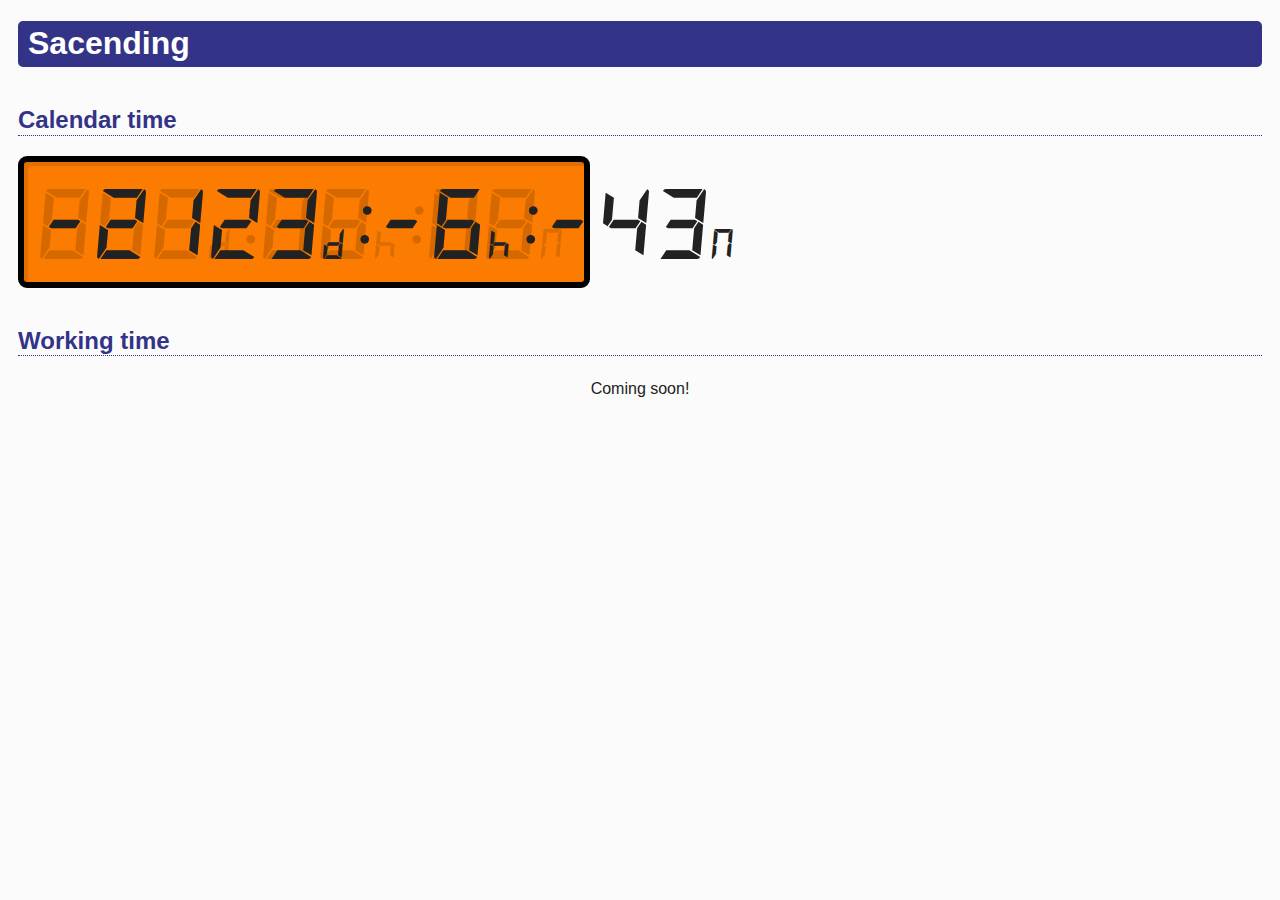
==== index.html @ 79aefe7c "fix page title and add working time countdown mockup" ====
<!DOCTYPE html>

<html lang="en">

<head>
<meta charset="UTF-8">
<title>Sacending countdown</title>
<link rel="stylesheet" type="text/css" href="./keshikan.css">
<link rel="stylesheet" type="text/css" href="./dseg.css">
<script>

var daylist = ["sun", "mon", "tue", "wed", "thu", "fri", "sat"];

function genTimerStrings(tm, num){

	var i;
	var ret = tm.toString(10);
	var left = ret.length;

	if( left < num){
		for(i=0; i<( num - left ); i++ ){
			ret = String(0) + ret;
		}
	}

	return ret;
}

function updateTimer(){
	var ret;
	var date = new Date();
	var tm_year, tm_mon, tm_date, tm_hour, tm_min, tm_sec, tm_msec,tm_day;
	var colon;

	tm_year = date.getFullYear();
	tm_mon = date.getMonth()+1;
	tm_date = date.getDate();
	tm_day = date.getDay();
	tm_hour = date.getHours();
	tm_min = date.getMinutes();
	tm_sec = date.getSeconds();
	tm_msec = date.getMilliseconds();

	tm_mon = genTimerStrings(tm_mon, 2);
	tm_date = genTimerStrings(tm_date, 2);
	tm_hour = genTimerStrings(tm_hour, 2);
	tm_min = genTimerStrings(tm_min, 2);
	tm_sec = genTimerStrings(tm_sec, 2);
	tm_day = daylist[tm_day];

	if( tm_sec & 1 ){
		colon = ' ';
	}else{
		colon = ':';
	}


	crem_days = "179"
	crem_hours = "07"
	crem_minutes = "49"

	utcTarget = Date.UTC(2020, 08, 30, 17, 00, 00, 00);
	//utcTarget = Date.UTC(2020, 01, 11, 18, 00, 00, 00);
	date = new Date();
	var utcNow = Date.UTC(date.getFullYear(), date.getMonth(), date.getDate(), date.getHours(), date.getMinutes(), date.getSeconds(), date.getMilliseconds());

	diffMs = utcTarget - utcNow;
	crem_days = genTimerStrings(Math.floor(diffMs/86400/1000), 3);
	crem_hours = genTimerStrings(Math.floor(diffMs/3600/1000) % 24, 2);
	crem_minutes = genTimerStrings(Math.floor(diffMs/60/1000) % 60, 2);

	//document.getElementById("DSEGClock").innerHTML = tm_hour + colon + tm_min + "<span style=\"font-size:30px;\">"  + tm_sec + "</span>";
	document.getElementById("Caldays").innerHTML =
	crem_days + "<span style=\"font-size:30px;\">d</span>"+
	"&nbsp;"+colon+crem_hours+"<span style=\"font-size:30px;\">h</span>"+
	"&nbsp;"+colon+crem_minutes+"<span style=\"font-size:30px;\">m</span>";

	setTimeout("updateTimer()", 500 - date.getMilliseconds()%500 );

}

</script>

<style>
@font-face {
  font-family: "D7MI";
  src: url("./fonts/DSEG7Modern-Italic.woff") format('woff');
}

@font-face {
  font-family: "D14MI";
  src: url("./fonts/DSEG14Modern-Italic.woff") format('woff');
}

@font-face {
  font-family: "D7MBI";
  src: url("./fonts/DSEG7Modern-BoldItalic.woff") format('woff');
}

@font-face {
  font-family: "DWEATHER";
  src: url("./fonts/DSEGWeather.woff") format('woff');
}

.D7MI {
font-family: "D7MI";
}

.D7MBI {
font-family: "D7MBI";
}

.D14MI {
font-family: "D14MI";
}

.DWEATHER {
font-family: "DWEATHER";
font-size:72px;
height:72px;
}

.Clock-Wrapper{
	position:relative;
	border:6px solid #000;
	border-radius:9px;
	height:120px;
	width:560px;
	background-color:#fb7c00;
	box-shadow: 4px 4px 1px 0px rgba(0,0,0,0.1) inset;
}


.Clock-Time-Background{
	z-index:50;
	position:absolute;
	top:50px;
	left:12px;
	color:rgba(0,0,0,0.15);
	font-size:70px;
}

.Clock-Time-Front{
	z-index:100;
	position:absolute;
	top:50px;
	left:12px;
	font-size:70px;
}

.Clock-Year-Background{
	z-index:50;
	position:absolute;
	top:13px;
	left:6px;
	color:rgba(0,0,0,0.1);
	font-size:27px;
}

.Clock-Year-Front{
	z-index:100;
	position:absolute;
	top:13px;
	left:6px;
	font-size:27px;

}

.InputForm-Wrapper{
	position:relative;
	border:1px solid #000;
	border-radius:3px;
	height:80px;
	margin-top:10px;
}

.InputForm-Front{
	z-index:100;
	position:absolute;
	top:30px;
	left:6px;
	font-size:60px;
}

.example-Wrapper{
	position:relative;
	border:1px solid #000;
	border-radius:3px;
	height:80px;
	margin-top:10px;
}

.example-Front{
	z-index:100;
	position:absolute;
	top:30px;
	left:6px;
	font-size:60px;
}


td{
	padding: 0px;
}


</style>


</head>

<body onload="updateTimer()"

<header>
</header>

<h1>Sacending</h1>


<h2>Calendar time</h2>
<div class="center">
	<div class="Clock-Wrapper">
		<!--<span class="Clock-Time-Background D7MBI">88:88<span style="font-size:30px;">88</span></span>-->
		<span class="Clock-Time-Background D7MBI">
				888<span style="font-size:30px;">d</span>
				:88<span style="font-size:30px;">h</span>
				:88<span style="font-size:30px;">m</span>
		</span>
		<span id="Caldays" class="Clock-Time-Front D7MBI">
			180<span style="font-size:30px;">d</span>
			:08<span style="font-size:30px;">h</span>
			:59<span style="font-size:30px;">m</span>
		</span>
		<!--<span class="Clock-Year-Background"><span class="D7MI">2088-88-88</span><span class="D14MI"> ~~~</span></span>-->
		<span id="DSEGClock-Year" class="Clock-Year-Front"></span>
	</div>
</div>

<h2>Working time</h2>
<div class="center">
	Coming soon!
</div>

</body>

</html>
---- keshikan.css ----
﻿/*
	For all pages.
	CSS  Level 3 Optimized.
	2017-04-29 by Keshikan
*/


body {
	background-color:#fbfbfb;
	font-size:100%;
	padding-left:10px;
	padding-right:10px;
	padding-bottom:10px;
	max-width:1280px;
	line-height:160%;
	color:#222;
	font-family:Meiryo, 'Lucida Grande','Hiragino Kaku Gothic ProN', sans-serif;
}

table {
	margin: 0px 0px 30px 10px;
	padding: 0px;
	border-collapse: collapse;
}

td {
	padding: 2px;
	background-color: #fafaf7;
	border: 1px solid #555;
}

th {
	padding: 5px;
	text-align: center;
	vertical-align: top;
	color: #333;
	background-color: #eee;
	border: 1px solid #555;
}

.bordernone {
	border:none;
}

table[class="bordernone"] th, table[class="bordernone"] td {
	border:none;
	background-color:#fbfbfb;
}

.displaySample {
	font-family:D7MR;
	position:relative;
}


td.displaySample span:nth-of-type(1) {
	z-index:100;
	position:absolute;
	top:10px;
	white-space: nowrap;

}

td.displaySample span:nth-of-type(2) {
	z-index:50;
	position:absolute;
	top:10px;
	color:rgba(0,0,0,0.1);
	white-space: nowrap;
}


.nomark {
	list-style-type:none;
	margin-left:-10px;
}

A {
	color:#0a0a5e;
	text-decoration:underline; 
}

A:hover {
	color:#2255bb;
	background-color:#ffbbbb;
}

A:visited {
	color:#2255bb;
}

header .hright {
	color:#111188;
	float:right;
}

header .hleft {
	color:#111188;
	float:left;
	font-size:120%;
}

header .langmenu{
	text-align:right;
}

header .navi{

}

header .lastmodified{
	text-align:right;
	margin-top:10px;
	color:black;
	font-size:large;
}

footer {
	font-size:small;
	border-top:1px solid #555;
	padding-top:10px;
}

footer .lastmodified{
	font-style:italic;
	text-align:right;
}

footer .validator{
	font-weight:bold;
	float:left;
}

footer .validator A:hover{
	background-color:#fbfbfb;
}

form td{
 	padding:1px;
}

.game input[type=text] {
	padding:5px;
	text-align: center;
	border:1px solid #555;
	font-size:11pt;
	font-weight:bold;
	width:135px;
	height:1.0em;
	border: 1px solid #fbfbfb;
}

.game-e input[type=text] {
	padding:5px;
	text-align: center;
	border:1px solid #555;
	font-size:11pt;
	font-weight:bold;
	width:160px;
	height:1.0em;
	border: 1px solid #fbfbfb;
}

input[type=text]:focus{
	border: 1px solid #aa0000;

}
/*
h1 {
	color:#111188;
	border-bottom:2px solid #111188;
	clear:both;
	padding-bottom:10px;
}
*/

h1 {
	background-color:#333388;

	border-radius:5px;
	-moz-border-radius:5px;
	-webkit-border-radius:5px;

	color:#fff;
	clear:both;
	padding:10px;
}


h2 {
	color:#333388;
	border-bottom:1px dotted #333388;
	clear:both;
	margin-top:40px;
	padding-bottom:2px;
}


h3 {
	color:#111;
	border-left:8px solid #883300;
	padding-left:5px;
	margin-top:20px;
	clear:both;
}

h4 {
	color:#111;
	clear:both;
}

p {
	margin-top:10px;
}

kbd {
	border: 1px solid #999;

	border-radius:3px;
	-moz-border-radius:3px;
	-webkit-border-radius:3px;

	box-shadow:1px 1px 0 rgba(0,0,0,0.2);
	padding:0.05em;
	margin:0 0.2em;
}

.download{
	text-align:center;
	background-color:#333388;
	color:#fff;
	padding:5px;
	font-size:150%;

	border-radius:7px;
	-moz-border-radius:7px;
	-webkit-border-radius:7px;

	font-weight:bold;

	box-shadow:4px 4px 5px #888

}
.download:hover{
	text-align:center;
	background-color:#fff;
	color:#333388;
	padding:5px;
	font-size:150%;
	border:3px solid #333388;

	border-radius:7px;
	-moz-border-radius:7px;
	-webkit-border-radius:7px;

	font-weight:bold;
}

.btc{
	text-align:center;
	background-color:#aa513f;
	color:#fff;
	padding:5px;
	font-size:150%;

	border-radius:7px;
	-moz-border-radius:7px;
	-webkit-border-radius:7px;

	font-weight:bold;

	box-shadow:4px 4px 5px #888;

}
.btc:hover{
	text-align:center;
	background-color:#fff;
	color:#aa513f;
	padding:5px;
	font-size:150%;
	border:3px solid #aa513f;

	border-radius:7px;
	-moz-border-radius:7px;
	-webkit-border-radius:7px;

	font-weight:bold;
}

.center{
	text-align:center;
}

img{
	max-width:100%;
}

.mathjax {
	font-size:100%;
}


.footnote{
	font-size:80%;
}
---- dseg.css ----
﻿/*
For DSEG font family.
CSS Level 3 Optimized.
2017-03-15 by Keshikan

Notice:
 In order not to apply load to traffic, DO NOT access or link directly *.woff files in this server(www.keshikan.net).
 If you want to use *.woff files, please upload to your own server.

注意：
　負荷の原因となるので、本サーバ(www.keshikan.net)上のwoffファイルに対しては、他のサイトやサービスから直接アクセスしないで下さい。
　woffファイルをネットワーク経由でご使用の際は、ご自身でサーバを用意頂き、woffファイルをアップロードした上で、そこにアクセスするようにお願い致します。
*/


/*Add DSEG family to font types.*/
/*DSEG 7 Modern*/
@font-face {
  font-family: "D7ML";
  src: url("./fonts/DSEG7Modern-Light.woff") format('woff');
}

@font-face {
  font-family: "D7MLI";
  src: url("./fonts/DSEG7Modern-LightItalic.woff") format('woff');
}

@font-face {
  font-family: "D7MR";
  src: url("./fonts/DSEG7Modern-Regular.woff") format('woff');
}

@font-face {
  font-family: "D7MI";
  src: url("./fonts/DSEG7Modern-Italic.woff") format('woff');
}

@font-face {
  font-family: "D7MB";
  src: url("./fonts/DSEG7Modern-Bold.woff") format('woff');
}

@font-face {
  font-family: "D7MBI";
  src: url("./fonts/DSEG7Modern-BoldItalic.woff") format('woff');
}

/*DSEG 7 Modern Mini*/
@font-face {
  font-family: "D7MML";
  src: url("./fonts/DSEG7ModernMini-Light.woff") format('woff');
}

@font-face {
  font-family: "D7MMLI";
  src: url("./fonts/DSEG7ModernMini-LightItalic.woff") format('woff');
}

@font-face {
  font-family: "D7MMR";
  src: url("./fonts/DSEG7ModernMini-Regular.woff") format('woff');
}

@font-face {
  font-family: "D7MMI";
  src: url("./fonts/DSEG7ModernMini-Italic.woff") format('woff');
}

@font-face {
  font-family: "D7MMB";
  src: url("./fonts/DSEG7ModernMini-Bold.woff") format('woff');
}

@font-face {
  font-family: "D7MMBI";
  src: url("./fonts/DSEG7ModernMini-BoldItalic.woff") format('woff');
}

/*DSEG 7 Classic*/
@font-face {
  font-family: "D7CL";
  src: url("./fonts/DSEG7Classic-Light.woff") format('woff');
}

@font-face {
  font-family: "D7CLI";
  src: url("./fonts/DSEG7Classic-LightItalic.woff") format('woff');
}

@font-face {
  font-family: "D7CR";
  src: url("./fonts/DSEG7Classic-Regular.woff") format('woff');
}

@font-face {
  font-family: "D7CI";
  src: url("./fonts/DSEG7Classic-Italic.woff") format('woff');
}

@font-face {
  font-family: "D7CB";
  src: url("./fonts/DSEG7Classic-Bold.woff") format('woff');
}

@font-face {
  font-family: "D7CBI";
  src: url("./fonts/DSEG7Classic-BoldItalic.woff") format('woff');
}


/*DSEG 7 Classic Mini*/
@font-face {
  font-family: "D7CML";
  src: url("./fonts/DSEG7ClassicMini-Light.woff") format('woff');
}

@font-face {
  font-family: "D7CMLI";
  src: url("./fonts/DSEG7ClassicMini-LightItalic.woff") format('woff');
}

@font-face {
  font-family: "D7CMR";
  src: url("./fonts/DSEG7ClassicMini-Regular.woff") format('woff');
}

@font-face {
  font-family: "D7CMI";
  src: url("./fonts/DSEG7ClassicMini-Italic.woff") format('woff');
}

@font-face {
  font-family: "D7CMB";
  src: url("./fonts/DSEG7ClassicMini-Bold.woff") format('woff');
}

@font-face {
  font-family: "D7CMBI";
  src: url("./fonts/DSEG7ClassicMini-BoldItalic.woff") format('woff');
}


/*DSEG 14 Modern*/
@font-face {
  font-family: "D14ML";
  src: url("./fonts/DSEG14Modern-Light.woff") format('woff');
}

@font-face {
  font-family: "D14MLI";
  src: url("./fonts/DSEG14Modern-LightItalic.woff") format('woff');
}

@font-face {
  font-family: "D14MR";
  src: url("./fonts/DSEG14Modern-Regular.woff") format('woff');
}

@font-face {
  font-family: "D14MI";
  src: url("./fonts/DSEG14Modern-Italic.woff") format('woff');
}

@font-face {
  font-family: "D14MB";
  src: url("./fonts/DSEG14Modern-Bold.woff") format('woff');
}

@font-face {
  font-family: "D14MBI";
  src: url("./fonts/DSEG14Modern-BoldItalic.woff") format('woff');
}

/*DSEG 14 Modern Mini*/
@font-face {
  font-family: "D14MML";
  src: url("./fonts/DSEG14ModernMini-Light.woff") format('woff');
}

@font-face {
  font-family: "D14MMLI";
  src: url("./fonts/DSEG14ModernMini-LightItalic.woff") format('woff');
}

@font-face {
  font-family: "D14MMR";
  src: url("./fonts/DSEG14ModernMini-Regular.woff") format('woff');
}

@font-face {
  font-family: "D14MMI";
  src: url("./fonts/DSEG14ModernMini-Italic.woff") format('woff');
}

@font-face {
  font-family: "D14MMB";
  src: url("./fonts/DSEG14ModernMini-Bold.woff") format('woff');
}

@font-face {
  font-family: "D14MMBI";
  src: url("./fonts/DSEG14ModernMini-BoldItalic.woff") format('woff');
}

/*DSEG 14 Classic*/
@font-face {
  font-family: "D14CL";
  src: url("./fonts/DSEG14Classic-Light.woff") format('woff');
}

@font-face {
  font-family: "D14CLI";
  src: url("./fonts/DSEG14Classic-LightItalic.woff") format('woff');
}

@font-face {
  font-family: "D14CR";
  src: url("./fonts/DSEG14Classic-Regular.woff") format('woff');
}

@font-face {
  font-family: "D14CI";
  src: url("./fonts/DSEG14Classic-Italic.woff") format('woff');
}

@font-face {
  font-family: "D14CB";
  src: url("./fonts/DSEG14Classic-Bold.woff") format('woff');
}

@font-face {
  font-family: "D14CBI";
  src: url("./fonts/DSEG14Classic-BoldItalic.woff") format('woff');
}


/*DSEG 14 Classic Mini*/
@font-face {
  font-family: "D14CML";
  src: url("./fonts/DSEG14ClassicMini-Light.woff") format('woff');
}

@font-face {
  font-family: "D14CMLI";
  src: url("./fonts/DSEG14ClassicMini-LightItalic.woff") format('woff');
}

@font-face {
  font-family: "D14CMR";
  src: url("./fonts/DSEG14ClassicMini-Regular.woff") format('woff');
}

@font-face {
  font-family: "D14CMI";
  src: url("./fonts/DSEG14ClassicMini-Italic.woff") format('woff');
}

@font-face {
  font-family: "D14CMB";
  src: url("./fonts/DSEG14ClassicMini-Bold.woff") format('woff');
}

@font-face {
  font-family: "D14CMBI";
  src: url("./fonts/DSEG14ClassicMini-BoldItalic.woff") format('woff');
}


/*DSEG Weather*/
@font-face {
  font-family: "DWEATHER";
  src: url("./fonts/DSEGWeather.woff") format('woff');
}

.D7MI {
font-family: "D7MI";
}

.D7MBI {
font-family: "D7MBI";
}

.D14MI {
font-family: "D14MI";
}

.DWEATHER {
font-family: "DWEATHER";
font-size:72px;
height:72px;
}
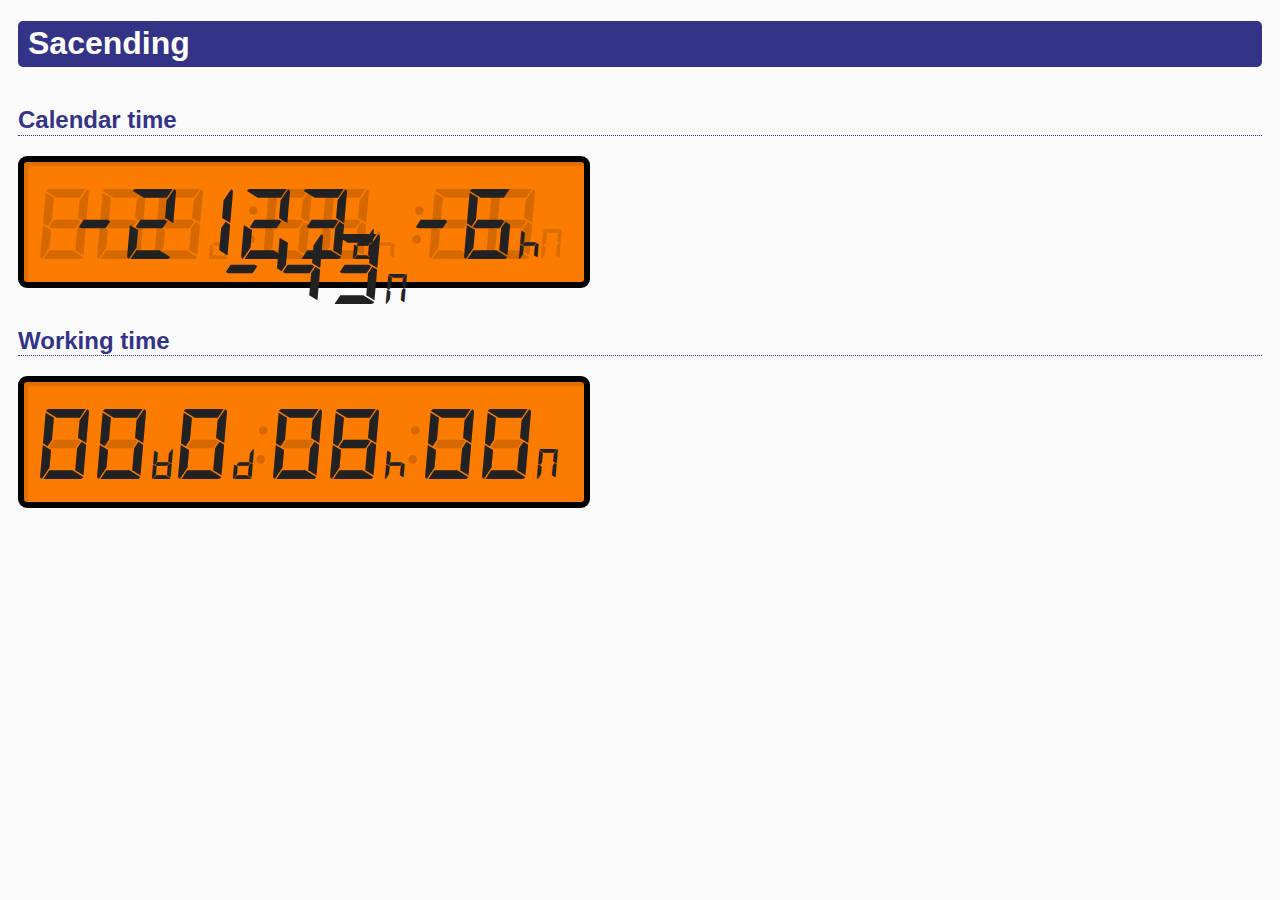
==== commit 985c4531: "prototype working days" ====
--- a/index.html
+++ b/index.html
@@ -24,6 +24,66 @@
 	}
 
 	return ret;
+}
+
+function computeWorkDays(d1, d2) {
+
+	function isSameDay(d1,d2)
+	{
+		return d1.getFullYear() == d2.getFullYear() &&
+				d1.getMonth() == d2.getMonth() &&
+				d1.getDate() == d2.getDate();
+	}
+
+	function isWeekend(d)
+	{
+		var SATURDAY = 6;
+		var SUNDAY = 0;
+		return d.getDay() == SATURDAY || d.getDay() == SUNDAY;
+	}
+
+	var holidays=["2020-04-13","2020-06-02",["2020-08-10", "2020-08-22"]];
+
+	/* expand holidays */
+	h = Array()
+	holidays.forEach(function addInterval(item, index) {
+		if (Array.isArray(item))
+		{
+			d_s = new Date(item[0]);
+			d_e = new Date(item[1]);
+			d = new Date(d_s);
+			do {
+				h.push(d);
+				d = new Date(d);
+				d.setDate(d.getDate()+1);
+			} while (d < d_e);
+		} else {
+			d = new Date(item);
+			h.push(d);
+		}
+	});
+
+	/* Assume array 'h' is sorted */
+	var d = new Date(d1);
+
+	var days = 0;
+	/* Naive approach -- shift the days and compare */
+	while (d < d2) {
+		//console.log(d);
+		//console.log(h[0]);
+		//console.log(""+d-h[0]);
+		if (h.length >0 && isSameDay(d,h[0])) {
+			//console.log("skipping "+h[0]);
+			h.shift();
+		} else if (isWeekend(d)) {
+			/* skip weekend days */
+		} else {
+			days++;
+		}
+		d.setDate(d.getDate()+1);
+	}
+	//console.log(days);
+	return days;
 }
 
 function updateTimer(){
@@ -75,6 +135,21 @@
 	"&nbsp;"+colon+crem_hours+"<span style=\"font-size:30px;\">h</span>"+
 	"&nbsp;"+colon+crem_minutes+"<span style=\"font-size:30px;\">m</span>";
 
+
+	workdays = computeWorkDays(utcNow, utcTarget);
+	wrem_weeks = genTimerStrings(Math.floor(workdays/5),2);
+	wrem_days = genTimerStrings(workdays % 5,1);
+
+	wrem_hours = "08"
+	wrem_minutes = "00";
+
+	document.getElementById("Workdays").innerHTML =
+	wrem_weeks + "<span style=\"font-size:30px;\">w</span>"+
+	wrem_days + "<span style=\"font-size:30px;\">d</span>"+
+	colon+wrem_hours+"<span style=\"font-size:30px;\">h</span>"+
+	colon+wrem_minutes+"<span style=\"font-size:30px;\">m</span>";
+
+
 	setTimeout("updateTimer()", 500 - date.getMilliseconds()%500 );
 
 }
@@ -209,7 +284,7 @@
 
 </head>
 
-<body onload="updateTimer()"
+<body onload="updateTimer()">
 
 <header>
 </header>
@@ -238,7 +313,17 @@
 
 <h2>Working time</h2>
 <div class="center">
-	Coming soon!
+	<div class="Clock-Wrapper">
+		<!--<span class="Clock-Time-Background D7MBI">88:88<span style="font-size:30px;">88</span></span>-->
+		<span class="Clock-Time-Background D7MBI">
+			88<span style="font-size:30px;">w</span>8<span style="font-size:30px;">d</span>:88<span style="font-size:30px;">h</span>:88<span style="font-size:30px;">m</span>
+		</span>
+		<span id="Workdays" class="Clock-Time-Front D7MBI">
+			88<span style="font-size:30px;">w</span>8<span style="font-size:30px;">d</span>:88<span style="font-size:30px;">h</span>:88<span style="font-size:30px;">m</span>
+		</span>
+		<!--<span class="Clock-Year-Background"><span class="D7MI">2088-88-88</span><span class="D14MI"> ~~~</span></span>-->
+		<span id="DSEGClock-Year" class="Clock-Year-Front"></span>
+	</div>
 </div>
 
 </body>
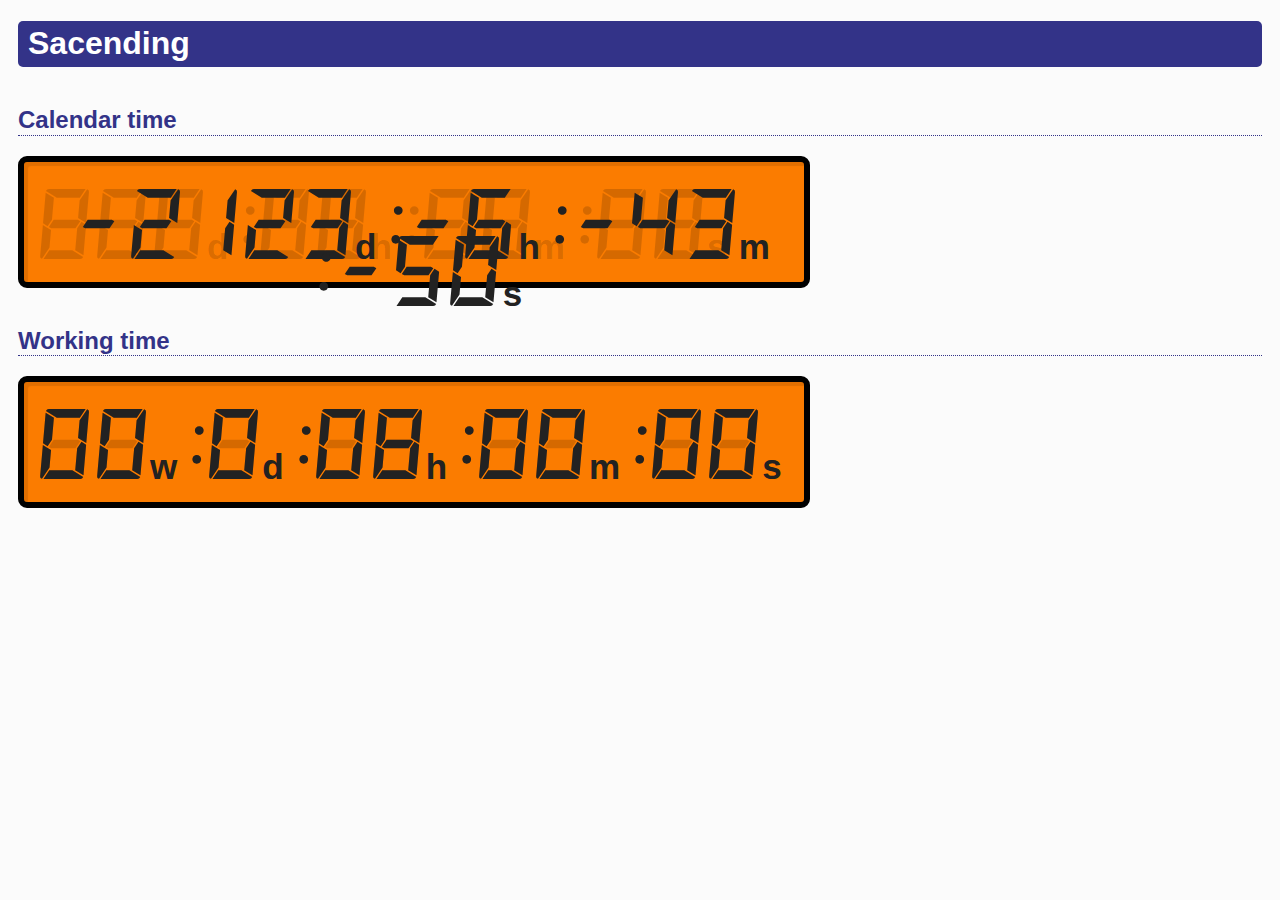
==== commit af7c7814: "reformat and add seconds" ====
--- a/index.html
+++ b/index.html
@@ -42,7 +42,7 @@
 		return d.getDay() == SATURDAY || d.getDay() == SUNDAY;
 	}
 
-	var holidays=["2020-04-13","2020-06-02",["2020-08-10", "2020-08-22"]];
+	var holidays=["2020-04-13","2020-05-01","2020-06-02",["2020-08-10", "2020-08-22"]];
 
 	/* expand holidays */
 	h = Array()
@@ -109,7 +109,7 @@
 	tm_day = daylist[tm_day];
 
 	if( tm_sec & 1 ){
-		colon = ' ';
+		colon = '&nbsp;';
 	}else{
 		colon = ':';
 	}
@@ -128,27 +128,26 @@
 	crem_days = genTimerStrings(Math.floor(diffMs/86400/1000), 3);
 	crem_hours = genTimerStrings(Math.floor(diffMs/3600/1000) % 24, 2);
 	crem_minutes = genTimerStrings(Math.floor(diffMs/60/1000) % 60, 2);
+	crem_seconds = genTimerStrings(Math.floor(diffMs/1000) % 60, 2);
 
 	//document.getElementById("DSEGClock").innerHTML = tm_hour + colon + tm_min + "<span style=\"font-size:30px;\">"  + tm_sec + "</span>";
-	document.getElementById("Caldays").innerHTML =
-	crem_days + "<span style=\"font-size:30px;\">d</span>"+
-	"&nbsp;"+colon+crem_hours+"<span style=\"font-size:30px;\">h</span>"+
-	"&nbsp;"+colon+crem_minutes+"<span style=\"font-size:30px;\">m</span>";
-
+	document.getElementById("cald").innerHTML = crem_days;
+	document.getElementById("calh").innerHTML = colon+crem_hours;
+	document.getElementById("calm").innerHTML = colon+crem_minutes;
+	document.getElementById("cals").innerHTML = colon+crem_seconds;
 
 	workdays = computeWorkDays(utcNow, utcTarget);
 	wrem_weeks = genTimerStrings(Math.floor(workdays/5),2);
 	wrem_days = genTimerStrings(workdays % 5,1);
-
 	wrem_hours = "08"
 	wrem_minutes = "00";
-
-	document.getElementById("Workdays").innerHTML =
-	wrem_weeks + "<span style=\"font-size:30px;\">w</span>"+
-	wrem_days + "<span style=\"font-size:30px;\">d</span>"+
-	colon+wrem_hours+"<span style=\"font-size:30px;\">h</span>"+
-	colon+wrem_minutes+"<span style=\"font-size:30px;\">m</span>";
-
+	wrem_seconds = "00";
+
+	document.getElementById("wrkw").innerHTML = wrem_weeks;
+	document.getElementById("wrkd").innerHTML = colon+wrem_days;
+	document.getElementById("wrkh").innerHTML = colon+wrem_hours;
+	document.getElementById("wrkm").innerHTML = colon+wrem_minutes;
+	document.getElementById("wrks").innerHTML = colon+wrem_seconds;
 
 	setTimeout("updateTimer()", 500 - date.getMilliseconds()%500 );
 
@@ -200,7 +199,7 @@
 	border:6px solid #000;
 	border-radius:9px;
 	height:120px;
-	width:560px;
+	width:780px;
 	background-color:#fb7c00;
 	box-shadow: 4px 4px 1px 0px rgba(0,0,0,0.1) inset;
 }
@@ -273,6 +272,12 @@
 	font-size:60px;
 }
 
+.label {
+	font-size:35px;
+	font-family:Arial, Helvetica, sans-serif;
+	/*font-style: italic;*/
+	font-weight: bold;
+}
 
 td{
 	padding: 0px;
@@ -297,14 +302,16 @@
 	<div class="Clock-Wrapper">
 		<!--<span class="Clock-Time-Background D7MBI">88:88<span style="font-size:30px;">88</span></span>-->
 		<span class="Clock-Time-Background D7MBI">
-				888<span style="font-size:30px;">d</span>
-				:88<span style="font-size:30px;">h</span>
-				:88<span style="font-size:30px;">m</span>
+			<span id="caldb">888</span><span class="label">d</span>
+			<span id="calhb">:88</span><span class="label">h</span>
+			<span id="calmb">:88</span><span class="label">m</span>
+			<span id="calsb">:88</span><span class="label">s</span>
 		</span>
-		<span id="Caldays" class="Clock-Time-Front D7MBI">
-			180<span style="font-size:30px;">d</span>
-			:08<span style="font-size:30px;">h</span>
-			:59<span style="font-size:30px;">m</span>
+		<span class="Clock-Time-Front D7MBI">
+			<span id="cald">888</span><span class="label">d</span>
+			<span id="calh">:88</span><span class="label">h</span>
+			<span id="calm">:88</span><span class="label">m</span>
+			<span id="cals">:88</span><span class="label">s</span>
 		</span>
 		<!--<span class="Clock-Year-Background"><span class="D7MI">2088-88-88</span><span class="D14MI"> ~~~</span></span>-->
 		<span id="DSEGClock-Year" class="Clock-Year-Front"></span>
@@ -316,10 +323,18 @@
 	<div class="Clock-Wrapper">
 		<!--<span class="Clock-Time-Background D7MBI">88:88<span style="font-size:30px;">88</span></span>-->
 		<span class="Clock-Time-Background D7MBI">
-			88<span style="font-size:30px;">w</span>8<span style="font-size:30px;">d</span>:88<span style="font-size:30px;">h</span>:88<span style="font-size:30px;">m</span>
+			<span id="wrkwb">88</span><span class="label">w</span>
+			<span id="wrkdb">:8</span><span class="label">d</span>
+			<span id="wrkhb">:88</span><span class="label">h</span>
+			<span id="wrkmb">:88</span><span class="label">m</span>
+			<span id="wrksb">:88</span><span class="label">s</span>
 		</span>
-		<span id="Workdays" class="Clock-Time-Front D7MBI">
-			88<span style="font-size:30px;">w</span>8<span style="font-size:30px;">d</span>:88<span style="font-size:30px;">h</span>:88<span style="font-size:30px;">m</span>
+		<span class="Clock-Time-Front D7MBI">
+			<span id="wrkw">88</span><span class="label">w</span>
+			<span id="wrkd">:8</span><span class="label">d</span>
+			<span id="wrkh">:88</span><span class="label">h</span>
+			<span id="wrkm">:88</span><span class="label">m</span>
+			<span id="wrks">:88</span><span class="label">s</span>
 		</span>
 		<!--<span class="Clock-Year-Background"><span class="D7MI">2088-88-88</span><span class="D14MI"> ~~~</span></span>-->
 		<span id="DSEGClock-Year" class="Clock-Year-Front"></span>
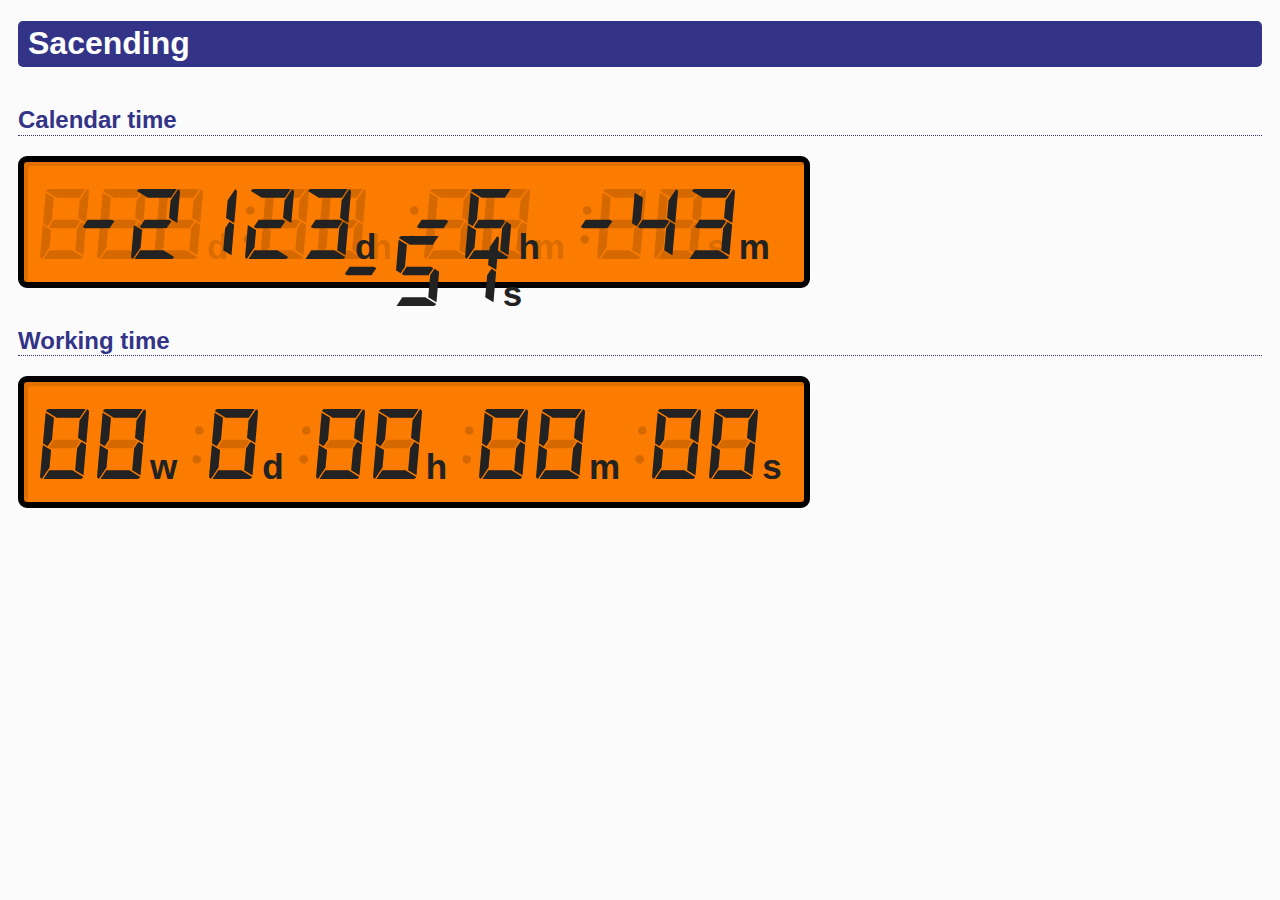
==== commit ec28a17f: "fix handling of working time" ====
--- a/index.html
+++ b/index.html
@@ -26,8 +26,9 @@
 	return ret;
 }
 
-function computeWorkDays(d1, d2) {
-
+function computeWorkTime(d1, d2) {
+
+	/* Comnpute the number of entire working days from d1 (excluded, so from d1+1) until d2 (included) */
 	function isSameDay(d1,d2)
 	{
 		return d1.getFullYear() == d2.getFullYear() &&
@@ -42,9 +43,11 @@
 		return d.getDay() == SATURDAY || d.getDay() == SUNDAY;
 	}
 
-	var holidays=["2020-04-13","2020-05-01","2020-06-02",["2020-08-10", "2020-08-22"]];
-
-	/* expand holidays */
+	var holidays=["2020-04-13","2020-05-01","2020-06-02",["2020-08-10", "2020-08-21"]];
+
+	const worktimes=[[[08,00],[12,00]],[[13,00],[17,00]]];
+
+	/* expand holidays[] into individual days h[] */
 	h = Array()
 	holidays.forEach(function addInterval(item, index) {
 		if (Array.isArray(item))
@@ -56,7 +59,7 @@
 				h.push(d);
 				d = new Date(d);
 				d.setDate(d.getDate()+1);
-			} while (d < d_e);
+			} while (d <= d_e);
 		} else {
 			d = new Date(item);
 			h.push(d);
@@ -65,10 +68,23 @@
 
 	/* Assume array 'h' is sorted */
 	var d = new Date(d1);
+	var d2 = new Date(d2)
+
+	d.setHours(0);
+	d.setMinutes(0);
+	d.setSeconds(0);
+	d.setMilliseconds(0);
+	d2.setHours(0);
+	d2.setMinutes(0);
+	d2.setSeconds(0);
+	d2.setMilliseconds(0);
+
 
 	var days = 0;
+	var d1_working = false;
+	var cycles = 0;
 	/* Naive approach -- shift the days and compare */
-	while (d < d2) {
+	while (d <= d2) {
 		//console.log(d);
 		//console.log(h[0]);
 		//console.log(""+d-h[0]);
@@ -78,12 +94,61 @@
 		} else if (isWeekend(d)) {
 			/* skip weekend days */
 		} else {
+			if (cycles == 0)
+			{
+				d1_working = true;
+			}
+			/* break at the end */
+			if (d - d2 == 0)
+				break;
 			days++;
 		}
+		cycles++;
+		/* move on to tomorrow */
 		d.setDate(d.getDate()+1);
 	}
 	//console.log(days);
-	return days;
+
+	function diffTime(d, hm)
+	{
+		var h2 = hm[0];
+		var m2 = hm[1];
+
+		var h1 = d.getHours();
+		var m1 = d.getMinutes();
+		var s1 = d.getSeconds()
+
+		return (h1 - h2) * 60 * 60 + (m1 - m2) * 60 + s1;
+	}
+
+	var secs = 0;
+	/* compute remaining working time today */
+	if (d1_working)
+	{
+		worktimes.forEach(function sumTime(item,index) {
+			var time_s = item[0];
+			var time_e = item[1];
+			var d_s = diffTime(new Date(d1),time_s);
+			var d_e = diffTime(new Date(d1),time_e);
+
+			/* now is before end */
+			if (d_e < 0)
+			{
+				/* now is after start */
+				if (d_s > 0)
+				{
+					secs += -d_e;
+				}
+				else
+				{
+					secs += d_s-d_e;
+				}
+			}
+		});
+	}
+
+	/* Compute todays' remaining time */
+	return [days, secs];
 }
 
 function updateTimer(){
@@ -115,14 +180,14 @@
 	}
 
 
-	crem_days = "179"
-	crem_hours = "07"
-	crem_minutes = "49"
-
-	utcTarget = Date.UTC(2020, 08, 30, 17, 00, 00, 00);
-	//utcTarget = Date.UTC(2020, 01, 11, 18, 00, 00, 00);
+	utcTarget = new Date(2020, 08, 30, 17, 00, 00, 00);
+	//utcTarget = new Date(2020, 01, 25, 17, 00, 00, 00);
 	date = new Date();
-	var utcNow = Date.UTC(date.getFullYear(), date.getMonth(), date.getDate(), date.getHours(), date.getMinutes(), date.getSeconds(), date.getMilliseconds());
+
+
+	//var utcNow = new Date.UTC(date.getFullYear(), date.getMonth(), date.getDate(), date.getHours(), date.getMinutes(), date.getSeconds(), date.getMilliseconds());
+	var utcNow = new Date();
+	//utcNow = new Date(2020, 01, 26, 08, 01, 00, 00);
 
 	diffMs = utcTarget - utcNow;
 	crem_days = genTimerStrings(Math.floor(diffMs/86400/1000), 3);
@@ -136,12 +201,16 @@
 	document.getElementById("calm").innerHTML = colon+crem_minutes;
 	document.getElementById("cals").innerHTML = colon+crem_seconds;
 
-	workdays = computeWorkDays(utcNow, utcTarget);
+	worktime = computeWorkTime(utcNow, utcTarget);
+	workdays = worktime[0];
+	worksecs = worktime[1];
+
 	wrem_weeks = genTimerStrings(Math.floor(workdays/5),2);
 	wrem_days = genTimerStrings(workdays % 5,1);
-	wrem_hours = "08"
-	wrem_minutes = "00";
-	wrem_seconds = "00";
+
+	wrem_hours = genTimerStrings(Math.floor(worksecs/3600), 2);
+	wrem_minutes = genTimerStrings(Math.floor(worksecs/60) % 60, 2);
+	wrem_seconds = genTimerStrings(Math.floor(worksecs%60), 2);
 
 	document.getElementById("wrkw").innerHTML = wrem_weeks;
 	document.getElementById("wrkd").innerHTML = colon+wrem_days;
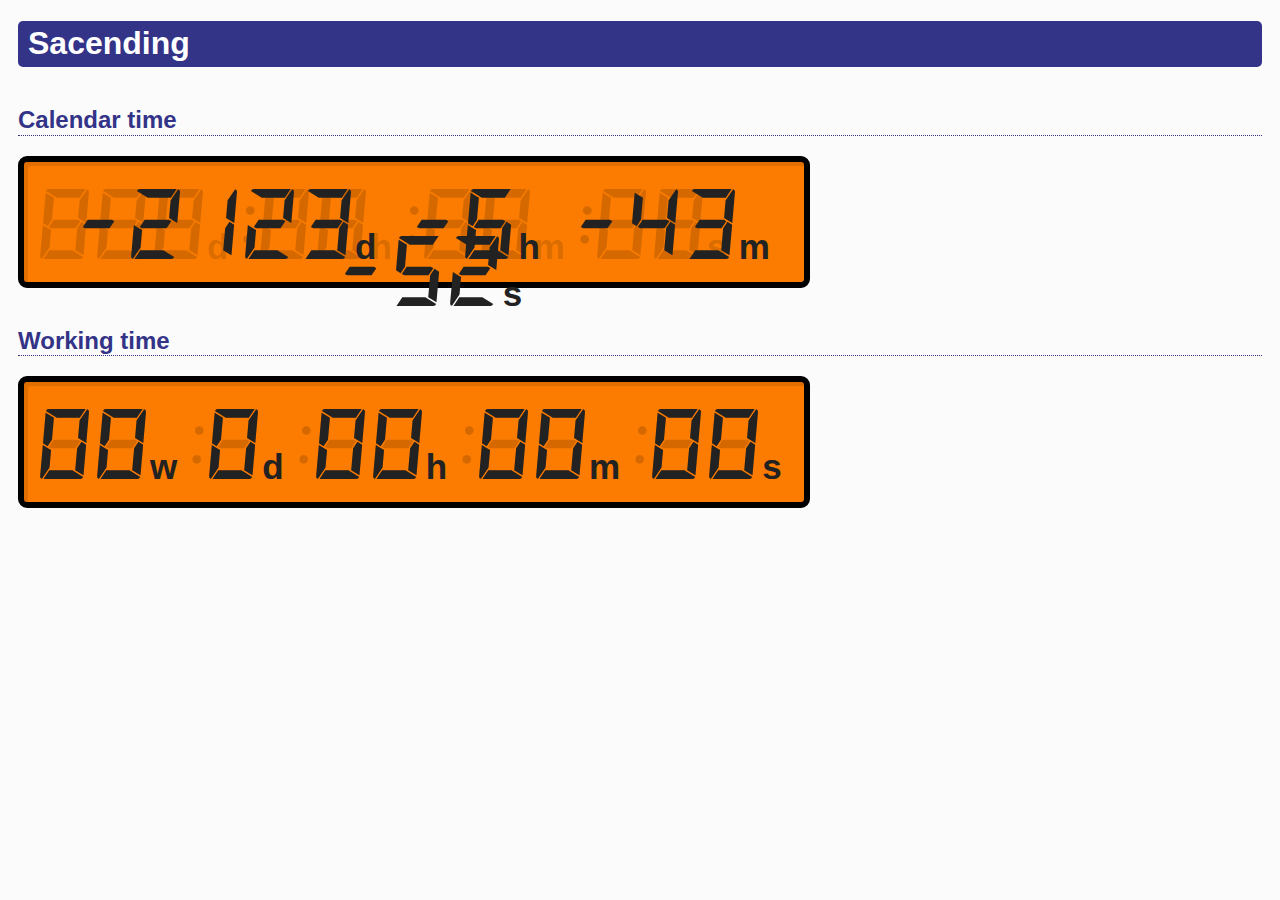
==== commit edcc3c79: "work around inconsistency between calendar and working time" ====
--- a/index.html
+++ b/index.html
@@ -116,7 +116,7 @@
 
 		var h1 = d.getHours();
 		var m1 = d.getMinutes();
-		var s1 = d.getSeconds()
+		var s1 = d.getSeconds();
 
 		return (h1 - h2) * 60 * 60 + (m1 - m2) * 60 + s1;
 	}
@@ -137,7 +137,7 @@
 				/* now is after start */
 				if (d_s > 0)
 				{
-					secs += -d_e;
+					secs += -d_e-1;
 				}
 				else
 				{
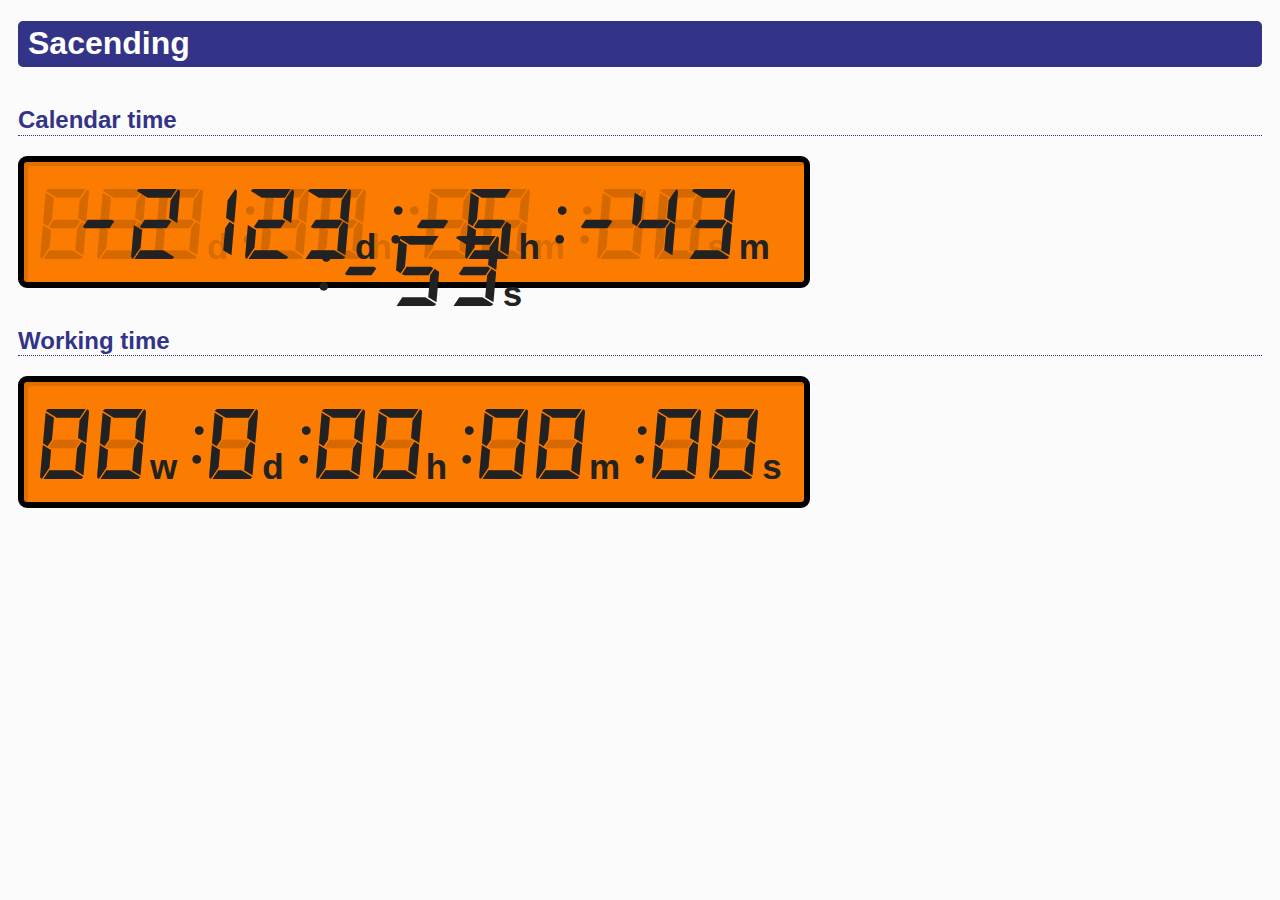
==== commit 979dea88: "fix bug when holidays are in the past" ====
--- a/index.html
+++ b/index.html
@@ -43,7 +43,7 @@
 		return d.getDay() == SATURDAY || d.getDay() == SUNDAY;
 	}
 
-	var holidays=["2020-04-13","2020-05-01","2020-06-02",["2020-08-10", "2020-08-21"]];
+	var holidays=["2020-01-01","2020-04-13","2020-05-01","2020-06-02",["2020-08-10", "2020-08-21"]];
 
 	const worktimes=[[[08,00],[12,00]],[[13,00],[17,00]]];
 
@@ -88,9 +88,10 @@
 		//console.log(d);
 		//console.log(h[0]);
 		//console.log(""+d-h[0]);
-		if (h.length >0 && isSameDay(d,h[0])) {
+		//if (h.length>0 && isSameDay(d,h[0])) {
+		if (h.find(isSameDay.bind(null,d))) {
 			//console.log("skipping "+h[0]);
-			h.shift();
+			/* skip holidays */
 		} else if (isWeekend(d)) {
 			/* skip weekend days */
 		} else {
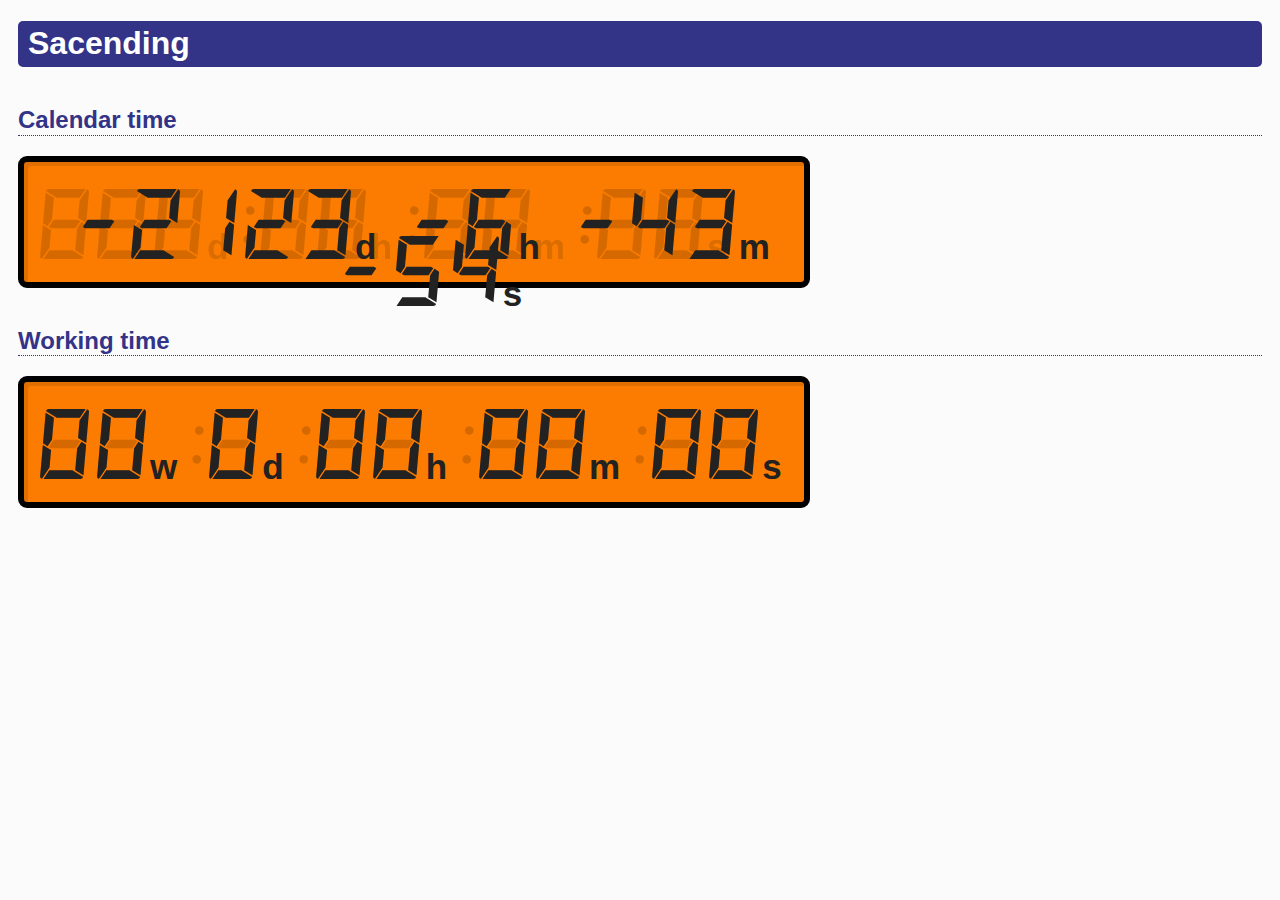
==== commit 287bdf4c: "fix off-by-one bug" ====
--- a/index.html
+++ b/index.html
@@ -99,9 +99,6 @@
 			{
 				d1_working = true;
 			}
-			/* break at the end */
-			if (d - d2 == 0)
-				break;
 			days++;
 		}
 		cycles++;
@@ -126,6 +123,7 @@
 	/* compute remaining working time today */
 	if (d1_working)
 	{
+		days--;
 		worktimes.forEach(function sumTime(item,index) {
 			var time_s = item[0];
 			var time_e = item[1];
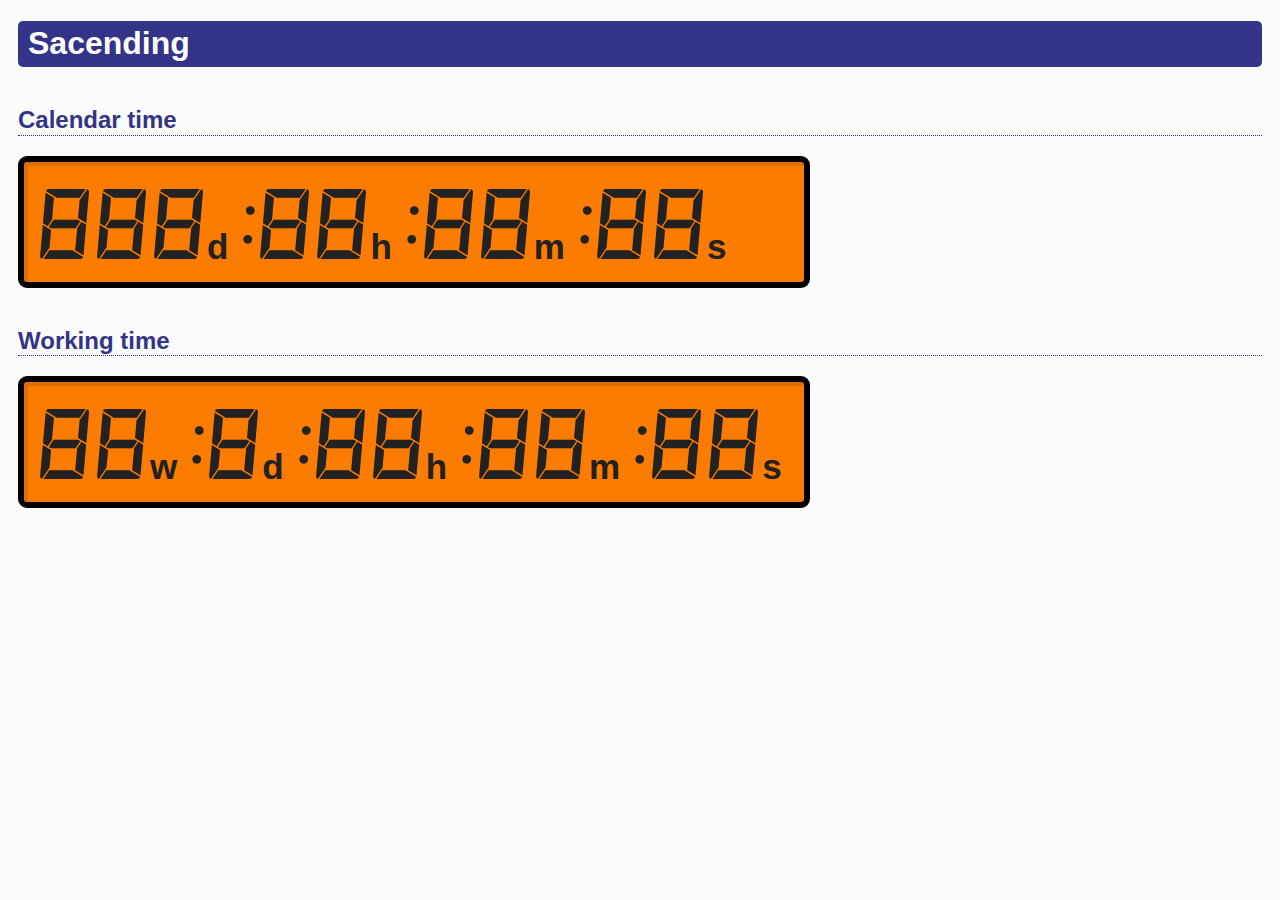
==== commit 426c2906: "fix negative-time case" ====
--- a/index.html
+++ b/index.html
@@ -186,36 +186,39 @@
 
 	//var utcNow = new Date.UTC(date.getFullYear(), date.getMonth(), date.getDate(), date.getHours(), date.getMinutes(), date.getSeconds(), date.getMilliseconds());
 	var utcNow = new Date();
-	//utcNow = new Date(2020, 01, 26, 08, 01, 00, 00);
+	//utcNow = new Date(2020, 08, 30, 17, 00, 00, 01);
 
 	diffMs = utcTarget - utcNow;
-	crem_days = genTimerStrings(Math.floor(diffMs/86400/1000), 3);
-	crem_hours = genTimerStrings(Math.floor(diffMs/3600/1000) % 24, 2);
-	crem_minutes = genTimerStrings(Math.floor(diffMs/60/1000) % 60, 2);
-	crem_seconds = genTimerStrings(Math.floor(diffMs/1000) % 60, 2);
-
-	//document.getElementById("DSEGClock").innerHTML = tm_hour + colon + tm_min + "<span style=\"font-size:30px;\">"  + tm_sec + "</span>";
-	document.getElementById("cald").innerHTML = crem_days;
-	document.getElementById("calh").innerHTML = colon+crem_hours;
-	document.getElementById("calm").innerHTML = colon+crem_minutes;
-	document.getElementById("cals").innerHTML = colon+crem_seconds;
-
-	worktime = computeWorkTime(utcNow, utcTarget);
-	workdays = worktime[0];
-	worksecs = worktime[1];
-
-	wrem_weeks = genTimerStrings(Math.floor(workdays/5),2);
-	wrem_days = genTimerStrings(workdays % 5,1);
-
-	wrem_hours = genTimerStrings(Math.floor(worksecs/3600), 2);
-	wrem_minutes = genTimerStrings(Math.floor(worksecs/60) % 60, 2);
-	wrem_seconds = genTimerStrings(Math.floor(worksecs%60), 2);
-
-	document.getElementById("wrkw").innerHTML = wrem_weeks;
-	document.getElementById("wrkd").innerHTML = colon+wrem_days;
-	document.getElementById("wrkh").innerHTML = colon+wrem_hours;
-	document.getElementById("wrkm").innerHTML = colon+wrem_minutes;
-	document.getElementById("wrks").innerHTML = colon+wrem_seconds;
+	if (diffMs >= 0)
+	{
+		crem_days = genTimerStrings(Math.floor(diffMs/86400/1000), 3);
+		crem_hours = genTimerStrings(Math.floor(diffMs/3600/1000) % 24, 2);
+		crem_minutes = genTimerStrings(Math.floor(diffMs/60/1000) % 60, 2);
+		crem_seconds = genTimerStrings(Math.floor(diffMs/1000) % 60, 2);
+
+		//document.getElementById("DSEGClock").innerHTML = tm_hour + colon + tm_min + "<span style=\"font-size:30px;\">"  + tm_sec + "</span>";
+		document.getElementById("cald").innerHTML = crem_days;
+		document.getElementById("calh").innerHTML = colon+crem_hours;
+		document.getElementById("calm").innerHTML = colon+crem_minutes;
+		document.getElementById("cals").innerHTML = colon+crem_seconds;
+
+		worktime = computeWorkTime(utcNow, utcTarget);
+		workdays = worktime[0];
+		worksecs = worktime[1];
+
+		wrem_weeks = genTimerStrings(Math.floor(workdays/5),2);
+		wrem_days = genTimerStrings(workdays % 5,1);
+
+		wrem_hours = genTimerStrings(Math.floor(worksecs/3600), 2);
+		wrem_minutes = genTimerStrings(Math.floor(worksecs/60) % 60, 2);
+		wrem_seconds = genTimerStrings(Math.floor(worksecs%60), 2);
+
+		document.getElementById("wrkw").innerHTML = wrem_weeks;
+		document.getElementById("wrkd").innerHTML = colon+wrem_days;
+		document.getElementById("wrkh").innerHTML = colon+wrem_hours;
+		document.getElementById("wrkm").innerHTML = colon+wrem_minutes;
+		document.getElementById("wrks").innerHTML = colon+wrem_seconds;
+	}
 
 	setTimeout("updateTimer()", 500 - date.getMilliseconds()%500 );
 
